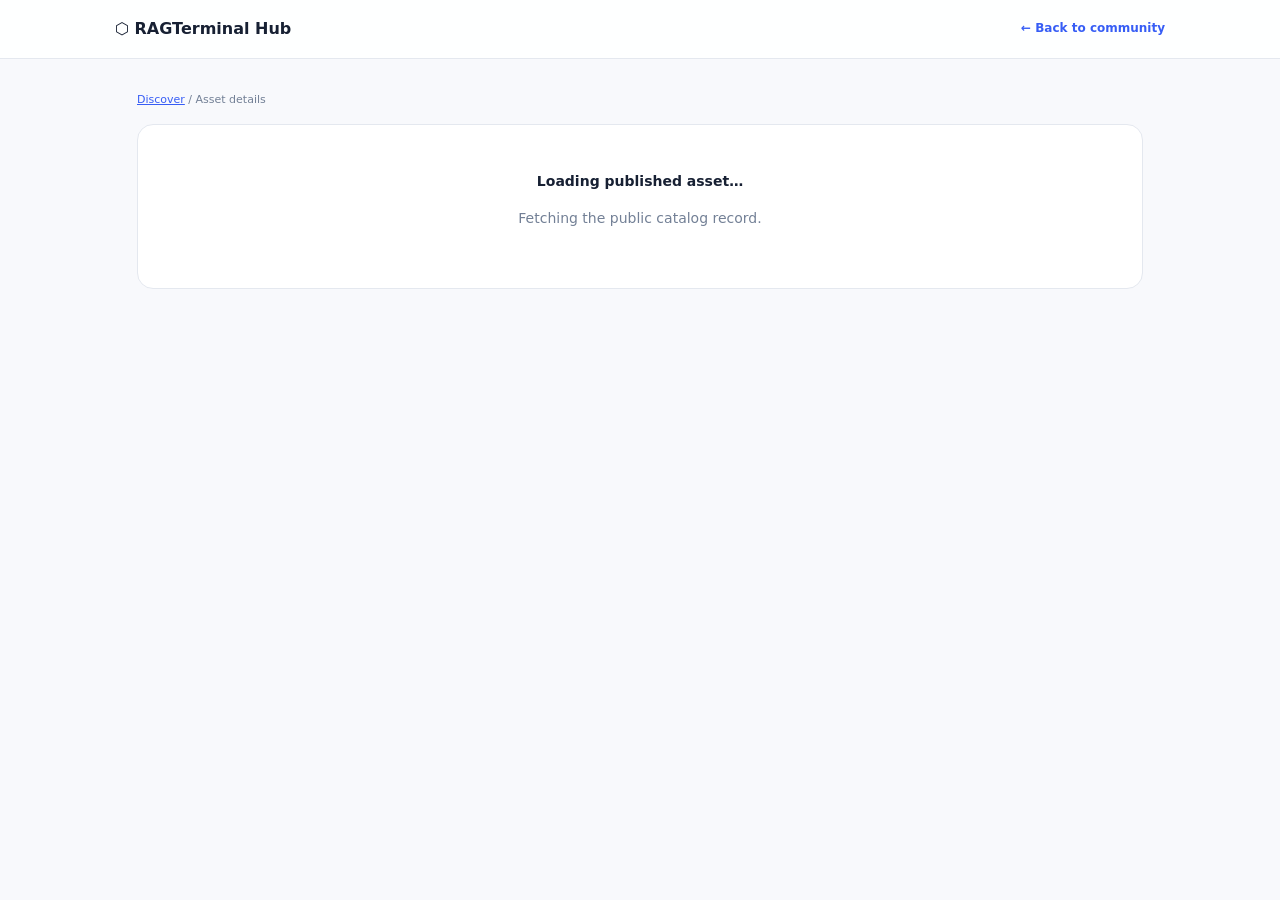
==== asset.html @ dce385fd "Add published asset detail pages" ====
<!doctype html>
<html lang="en">
<head>
<meta charset="utf-8"><meta name="viewport" content="width=device-width,initial-scale=1">
<meta name="theme-color" content="#f8f9fc"><title>Asset details — RAGTerminal Hub</title>
<meta name="description" content="Inspect a published RAGTerminal community asset and download its package.">
<style>
:root{--ink:#172033;--muted:#738096;--line:#e4e8ef;--blue:#375df5;--bg:#f8f9fc}*{box-sizing:border-box}body{margin:0;background:var(--bg);color:var(--ink);font:14px/1.6 Inter,system-ui,-apple-system,"Segoe UI",sans-serif}a{color:var(--blue)}.top{background:#ffffffed;border-bottom:1px solid var(--line);padding:16px 22px}.nav{max-width:1050px;margin:auto;display:flex;align-items:center;gap:14px}.brand{font-weight:850;font-size:16px}.back{margin-left:auto;text-decoration:none;font-size:12px;font-weight:750}.wrap{max-width:1050px;padding:32px 22px 70px;margin:auto}.crumb{font-size:11px;color:var(--muted);margin-bottom:16px}.panel{background:white;border:1px solid var(--line);border-radius:16px;padding:24px;margin-bottom:16px}.eyebrow{text-transform:uppercase;letter-spacing:1.5px;font-weight:850;color:var(--blue);font-size:10px}.head{display:flex;align-items:flex-start;gap:18px}.icon{background:#edf1ff;border-radius:14px;width:56px;height:56px;display:grid;place-items:center;font-size:24px;flex:none}.headmain{flex:1;min-width:0}.type{background:#edf1ff;color:#3154e9;font-size:10px;font-weight:850;padding:5px 8px;border-radius:7px}.title{font-size:clamp(25px,4vw,36px);line-height:1.15;letter-spacing:-1px;margin:7px 0}.muted{color:var(--muted)}.btn{display:inline-flex;align-items:center;justify-content:center;background:var(--blue);color:white;padding:11px 15px;border-radius:10px;font-weight:800;text-decoration:none;border:0}.btn.secondary{background:white;border:1px solid var(--line);color:var(--ink)}.tags{display:flex;gap:6px;flex-wrap:wrap;margin-top:14px}.tag{border:1px solid var(--line);background:#fafbfd;border-radius:7px;padding:5px 8px;font-size:10px;color:#657187}.grid{display:grid;grid-template-columns:1fr 1fr;gap:16px}.label{font-size:10px;text-transform:uppercase;letter-spacing:1px;font-weight:850;color:#8b95a5}.value{font-size:13px;margin-top:4px;overflow-wrap:anywhere}.file{display:flex;justify-content:space-between;gap:12px;padding:10px;border:1px solid #edf0f5;border-radius:9px;font-size:11px}.file code{overflow-wrap:anywhere}.notice{padding:12px;background:#fff8e8;color:#805d19;border:1px solid #f1dfb4;border-radius:10px;font-size:11px}.empty{text-align:center;padding:45px 20px}.error{color:#b42318}.hash{font:11px/1.7 ui-monospace,SFMono-Regular,monospace;overflow-wrap:anywhere}@media(max-width:650px){.grid{grid-template-columns:1fr}.panel{padding:18px}.head{gap:12px}.icon{width:44px;height:44px}}
</style>
</head>
<body>
<header class="top"><div class="nav"><span class="brand">⬡ RAGTerminal Hub</span><a class="back" href="/">← Back to community</a></div></header>
<main class="wrap">
<div class="crumb"><a href="/">Discover</a> / Asset details</div>
<div id="state" class="panel empty"><strong>Loading published asset…</strong><p class="muted">Fetching the public catalog record.</p></div>
<div id="detail" hidden>
<section class="panel">
<div class="eyebrow">Community asset</div>
<div class="head" style="margin-top:13px"><div id="icon" class="icon">⬡</div><div class="headmain"><span id="type" class="type">ASSET</span><h1 id="title" class="title"></h1><div id="owner" class="muted" style="font-size:12px"></div></div></div>
<p id="description" style="font-size:14px;max-width:800px;margin:22px 0 0"></p>
<div id="tags" class="tags"></div>
<div style="display:flex;gap:9px;flex-wrap:wrap;margin-top:22px"><a id="download" class="btn" href="#" rel="noopener">⇩ Download complete .pack</a><a class="btn secondary" href="/">Explore more assets</a></div>
</section>
<div class="grid">
<section class="panel"><div class="eyebrow">Release information</div><div class="grid" style="margin-top:17px">
<div><div class="label">Version</div><div id="version" class="value">—</div></div>
<div><div class="label">License</div><div id="license" class="value">—</div></div>
<div><div class="label">Last updated</div><div id="updated" class="value">—</div></div>
<div><div class="label">Package size</div><div id="size" class="value">—</div></div>
</div><div class="label" style="margin-top:20px">SHA-256</div><div id="sha" class="value hash"></div></section>
<section class="panel"><div class="eyebrow">Package safety</div><p style="font-size:12px;color:#536176">This page describes a published package. Downloading does not execute its flows or scripts. Inspect package contents and assess their behavior before importing or running them in any runtime.</p><div class="notice">Automated structural checks are guardrails, not a malware scan. Publication is not a guarantee that uploaded content is safe or appropriate.</div></section>
</div>
<section class="panel"><div class="eyebrow">Included files</div><p class="muted" style="font-size:12px;margin:7px 0 15px">Files are listed from the server-validated package preview.</p><div id="files" style="display:grid;gap:7px"></div></section>
</div>
</main>
<script type="module">
import { createClient } from "https://esm.sh/@supabase/supabase-js@2.57.0";
const URL="https://zjifbqdvbmvuiwgwdkey.supabase.co";
const KEY="sb_publishable_cyOdOu5OkDSr8tX-EvbiqQ_oNbc3KHC";
const $=s=>document.querySelector(s);
const icons={knowledge:"▤",flow:"⑂",block:"▦",script:"‹/›",play:"▷"};
function fail(message){$("#state").replaceChildren();$("#state").className="panel empty";const h=document.createElement("strong");h.className="error";h.textContent=message;$("#state").append(h);const p=document.createElement("p");p.className="muted";p.textContent="This asset may have been unpublished, or the link may be incomplete.";$("#state").append(p)}
function humanSize(n){if(!Number.isFinite(Number(n)))return "—";const b=Number(n);return b<1024?b+" B":b<1048576?(b/1024).toFixed(1)+" KiB":(b/1048576).toFixed(2)+" MiB"}
async function load(){
 const id=new URLSearchParams(location.search).get("id");
 if(!id||!/^[0-9a-f-]{36}$/i.test(id)){fail("Invalid asset link.");return}
 const p=new URLSearchParams({select:"id,title,description,artifact_type,tags,license,latest_version,sha256,metadata,updated_at,repository:community_repositories!inner(id,slug,title,description,latest_version,package_storage_path,package_sha256,package_size_bytes,visibility,status)",id:"eq."+id,status:"eq.published","repository.status":"eq.published","repository.visibility":"eq.public",limit:"1"});
 const res=await fetch(URL+"/rest/v1/community_artifacts?"+p.toString(),{headers:{apikey:KEY,Accept:"application/json"}});
 if(!res.ok)throw new Error("Catalog request failed ("+res.status+").");
 const rows=await res.json();if(!Array.isArray(rows)||!rows.length){fail("Asset not found.");return}
 const a=rows[0],r=a.repository;
 if(!r?.package_storage_path){fail("The package release is unavailable.");return}
 $("#state").hidden=true;$("#detail").hidden=false;
 document.title=a.title+" — RAGTerminal Hub";
 $("#icon").textContent=icons[a.artifact_type]||"⬡";$("#type").textContent=(a.artifact_type||"asset").toUpperCase();
 $("#title").textContent=a.title;$("#owner").textContent="by "+(r.slug||"community contributor")+" · package "+r.title;
 $("#description").textContent=a.description||r.description||"No description was provided.";
 (a.tags||[]).forEach(t=>{const e=document.createElement("span");e.className="tag";e.textContent=t;$("#tags").append(e)});
 const objectPath=r.package_storage_path.split("/").map(encodeURIComponent).join("/");
 $("#download").href=URL+"/storage/v1/object/public/community-releases/"+objectPath+"?download="+encodeURIComponent((r.slug||"RAGTerminal")+".pack");
 $("#version").textContent=a.latest_version||r.latest_version||"—";$("#license").textContent=a.license||"License unspecified";
 $("#updated").textContent=a.updated_at?new Date(a.updated_at).toLocaleString():"—";
 $("#size").textContent=humanSize(r.package_size_bytes);$("#sha").textContent=a.sha256||r.package_sha256||"Not provided";
 const files=Array.isArray(a.metadata?.files)?a.metadata.files:[];
 $("#files").replaceChildren();
 if(!files.length){$("#files").textContent="No file summary is available."}
 files.forEach(f=>{const row=document.createElement("div");row.className="file";const path=document.createElement("code");path.textContent=f.path||"unnamed";const stat=document.createElement("span");stat.className="muted";stat.textContent=f.records==null?humanSize(f.size_bytes):f.records+" records";row.append(path,stat);$("#files").append(row)});
}
load().catch(e=>fail(e.message||"Could not load this asset."));
</script>
</body></html>
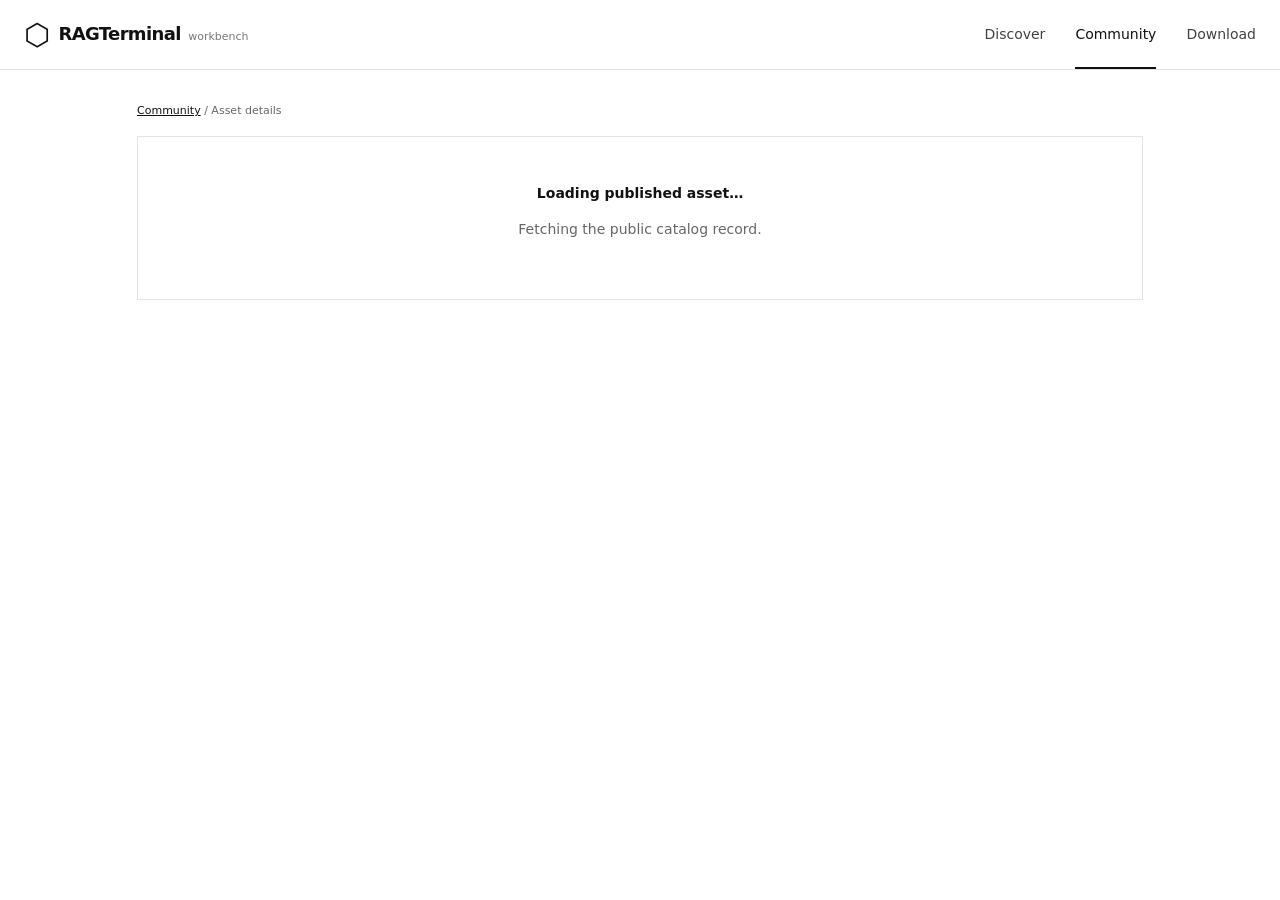
==== commit 77e91b0f: "Align asset details navigation with site structure" ====
--- a/asset.html
+++ b/asset.html
@@ -6,12 +6,31 @@
 <meta name="description" content="Inspect a published RAGTerminal community asset and download its package.">
 <style>
 :root{--ink:#172033;--muted:#738096;--line:#e4e8ef;--blue:#375df5;--bg:#f8f9fc}*{box-sizing:border-box}body{margin:0;background:var(--bg);color:var(--ink);font:14px/1.6 Inter,system-ui,-apple-system,"Segoe UI",sans-serif}a{color:var(--blue)}.top{background:#ffffffed;border-bottom:1px solid var(--line);padding:16px 22px}.nav{max-width:1050px;margin:auto;display:flex;align-items:center;gap:14px}.brand{font-weight:850;font-size:16px}.back{margin-left:auto;text-decoration:none;font-size:12px;font-weight:750}.wrap{max-width:1050px;padding:32px 22px 70px;margin:auto}.crumb{font-size:11px;color:var(--muted);margin-bottom:16px}.panel{background:white;border:1px solid var(--line);border-radius:16px;padding:24px;margin-bottom:16px}.eyebrow{text-transform:uppercase;letter-spacing:1.5px;font-weight:850;color:var(--blue);font-size:10px}.head{display:flex;align-items:flex-start;gap:18px}.icon{background:#edf1ff;border-radius:14px;width:56px;height:56px;display:grid;place-items:center;font-size:24px;flex:none}.headmain{flex:1;min-width:0}.type{background:#edf1ff;color:#3154e9;font-size:10px;font-weight:850;padding:5px 8px;border-radius:7px}.title{font-size:clamp(25px,4vw,36px);line-height:1.15;letter-spacing:-1px;margin:7px 0}.muted{color:var(--muted)}.btn{display:inline-flex;align-items:center;justify-content:center;background:var(--blue);color:white;padding:11px 15px;border-radius:10px;font-weight:800;text-decoration:none;border:0}.btn.secondary{background:white;border:1px solid var(--line);color:var(--ink)}.tags{display:flex;gap:6px;flex-wrap:wrap;margin-top:14px}.tag{border:1px solid var(--line);background:#fafbfd;border-radius:7px;padding:5px 8px;font-size:10px;color:#657187}.grid{display:grid;grid-template-columns:1fr 1fr;gap:16px}.label{font-size:10px;text-transform:uppercase;letter-spacing:1px;font-weight:850;color:#8b95a5}.value{font-size:13px;margin-top:4px;overflow-wrap:anywhere}.file{display:flex;justify-content:space-between;gap:12px;padding:10px;border:1px solid #edf0f5;border-radius:9px;font-size:11px}.file code{overflow-wrap:anywhere}.notice{padding:12px;background:#fff8e8;color:#805d19;border:1px solid #f1dfb4;border-radius:10px;font-size:11px}.empty{text-align:center;padding:45px 20px}.error{color:#b42318}.hash{font:11px/1.7 ui-monospace,SFMono-Regular,monospace;overflow-wrap:anywhere}@media(max-width:650px){.grid{grid-template-columns:1fr}.panel{padding:18px}.head{gap:12px}.icon{width:44px;height:44px}}
+
+/* Shared editorial site navigation and neutral card treatment */
+:root{--ink:#111;--muted:#666;--line:#e2e2e2;--blue:#111;--bg:#fff}
+body{background:#fff;color:#111}
+a{color:#111}
+.top{height:70px;padding:0 24px;background:#fff;border-bottom:1px solid #e2e2e2}
+.nav{height:100%;width:min(1260px,100%);max-width:1260px;gap:44px}
+.brand{display:flex;align-items:center;gap:9px;text-decoration:none;font-size:18px;font-weight:800;letter-spacing:-.65px;white-space:nowrap}
+.brand-mark{font-size:30px;line-height:1;font-weight:400}
+.brand small{font-size:11px;font-weight:500;letter-spacing:0;color:#777;margin-left:4px}
+.links{display:flex;align-items:center;gap:30px;margin-left:auto;height:100%}
+.links a{text-decoration:none;color:#414141;font-size:14px;padding:23px 0 21px;border-bottom:2px solid transparent}
+.links a:hover,.links a[aria-current=page]{color:#111;border-bottom-color:#111}
+.panel{border-radius:0;border-color:#e2e2e2}
+.btn{border-radius:0;background:#111;color:#fff}
+.btn.secondary{background:#fff;color:#111;border-color:#d5d5d5}
+.type,.icon{border-radius:0;background:#f2f2f2;color:#111}
+.notice{border-radius:0}
+@media(max-width:650px){.top{height:62px;padding:0 16px}.nav{gap:14px}.brand{font-size:15px;gap:5px}.brand-mark{font-size:24px}.brand small{display:none}.links{gap:13px}.links a{font-size:12px;padding:20px 0}}
 </style>
 </head>
 <body>
-<header class="top"><div class="nav"><span class="brand">⬡ RAGTerminal Hub</span><a class="back" href="/">← Back to community</a></div></header>
+<header class="top"><div class="nav"><a class="brand" href="/" aria-label="RAGTerminal Discover"><span class="brand-mark">⬡</span><span>RAGTerminal<small> workbench</small></span></a><nav class="links" aria-label="Primary"><a href="/">Discover</a><a href="/community.html" aria-current="page">Community</a><a href="/download.html">Download</a></nav></div></header>
 <main class="wrap">
-<div class="crumb"><a href="/">Discover</a> / Asset details</div>
+<div class="crumb"><a href="/community.html">Community</a> / Asset details</div>
 <div id="state" class="panel empty"><strong>Loading published asset…</strong><p class="muted">Fetching the public catalog record.</p></div>
 <div id="detail" hidden>
 <section class="panel">
@@ -19,7 +38,7 @@
 <div class="head" style="margin-top:13px"><div id="icon" class="icon">⬡</div><div class="headmain"><span id="type" class="type">ASSET</span><h1 id="title" class="title"></h1><div id="owner" class="muted" style="font-size:12px"></div></div></div>
 <p id="description" style="font-size:14px;max-width:800px;margin:22px 0 0"></p>
 <div id="tags" class="tags"></div>
-<div style="display:flex;gap:9px;flex-wrap:wrap;margin-top:22px"><a id="download" class="btn" href="#" rel="noopener">⇩ Download complete .pack</a><a class="btn secondary" href="/">Explore more assets</a></div>
+<div style="display:flex;gap:9px;flex-wrap:wrap;margin-top:22px"><a id="download" class="btn" href="#" rel="noopener">⇩ Download complete .pack</a><a class="btn secondary" href="/community.html">Explore more assets</a></div>
 </section>
 <div class="grid">
 <section class="panel"><div class="eyebrow">Release information</div><div class="grid" style="margin-top:17px">
@@ -34,9 +53,10 @@
 </div>
 </main>
 <script type="module">
-import { createClient } from "https://esm.sh/@supabase/supabase-js@2.57.0";
+import { createClient } from "https://esm.sh/@supabase/supabase-js@2.117.3";
 const URL="https://zjifbqdvbmvuiwgwdkey.supabase.co";
 const KEY="sb_publishable_cyOdOu5OkDSr8tX-EvbiqQ_oNbc3KHC";
+const supabase=createClient(URL,KEY,{auth:{persistSession:true,autoRefreshToken:true,detectSessionInUrl:false}});
 const $=s=>document.querySelector(s);
 const icons={knowledge:"▤",flow:"⑂",block:"▦",script:"‹/›",play:"▷"};
 function fail(message){$("#state").replaceChildren();$("#state").className="panel empty";const h=document.createElement("strong");h.className="error";h.textContent=message;$("#state").append(h);const p=document.createElement("p");p.className="muted";p.textContent="This asset may have been unpublished, or the link may be incomplete.";$("#state").append(p)}
@@ -66,6 +86,24 @@
  if(!files.length){$("#files").textContent="No file summary is available."}
  files.forEach(f=>{const row=document.createElement("div");row.className="file";const path=document.createElement("code");path.textContent=f.path||"unnamed";const stat=document.createElement("span");stat.className="muted";stat.textContent=f.records==null?humanSize(f.size_bytes):f.records+" records";row.append(path,stat);$("#files").append(row)});
 }
+$("#download").addEventListener("click",event=>{
+ if(event.button!==0||event.metaKey||event.ctrlKey||event.shiftKey||event.altKey)return;
+ const href=$("#download").href;
+ if(!href||href.endsWith("#"))return;
+ event.preventDefault();
+ void (async()=>{
+  try{
+   const {data:{session},error:sessionError}=await supabase.auth.getSession();
+   if(sessionError)throw sessionError;
+   if(session?.user){
+    const artifactId=new URLSearchParams(location.search).get("id");
+    const {error}=await supabase.from("community_download_events").insert({artifact_id:artifactId,user_id:session.user.id});
+    if(error)throw error;
+   }
+  }catch(error){console.warn("Community download metric was not recorded",error)}
+  window.location.assign(href);
+ })();
+});
 load().catch(e=>fail(e.message||"Could not load this asset."));
 </script>
 </body></html>
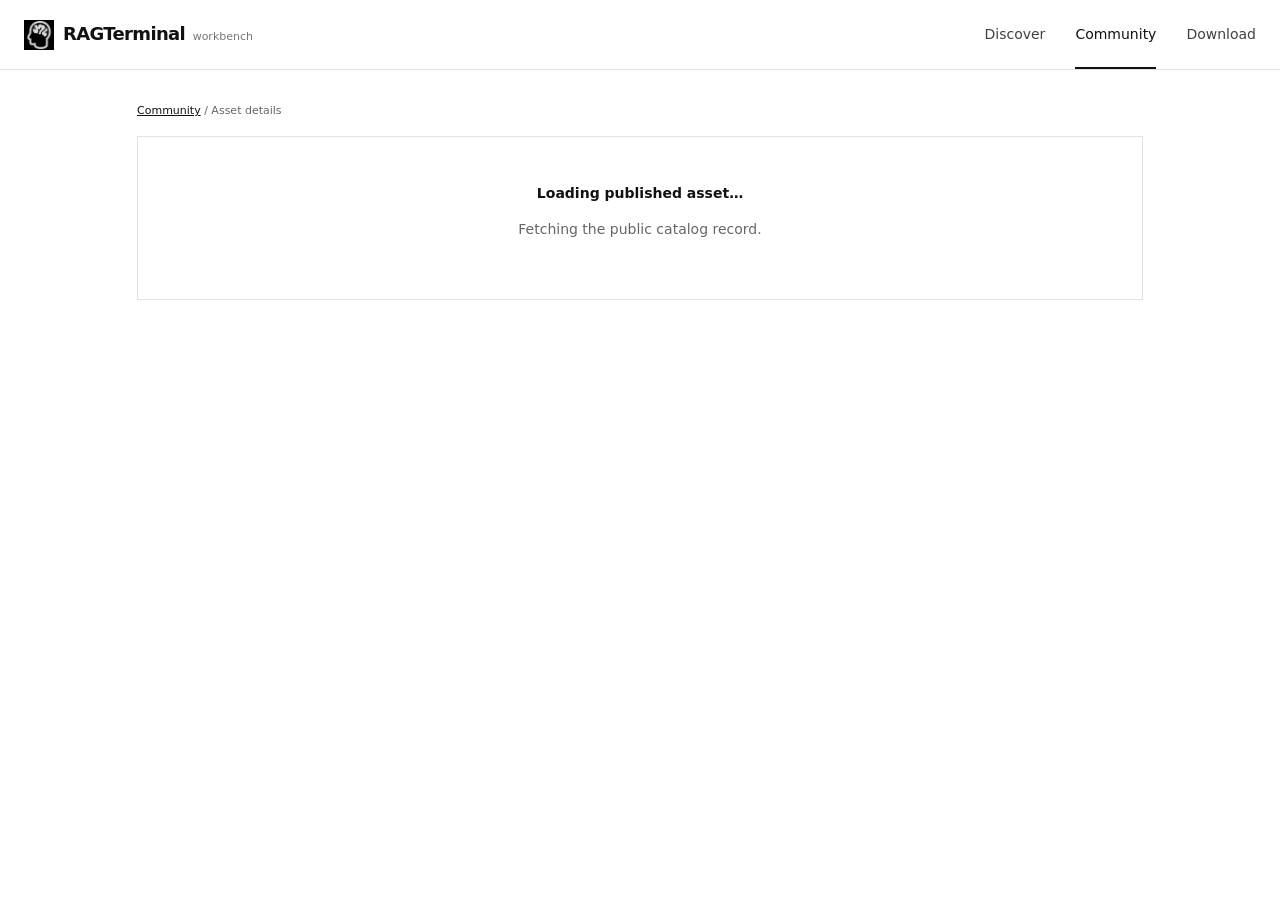
==== commit 3faaf122: "Use native RAGTerminal icon on asset details and favicon" ====
--- a/asset.html
+++ b/asset.html
@@ -2,7 +2,7 @@
 <html lang="en">
 <head>
 <meta charset="utf-8"><meta name="viewport" content="width=device-width,initial-scale=1">
-<meta name="theme-color" content="#f8f9fc"><title>Asset details — RAGTerminal Hub</title>
+<meta name="theme-color" content="#f8f9fc"><link rel="icon" type="image/png" href="/assets/ragterminal-app-icon.png"><title>Asset details — RAGTerminal Hub</title>
 <meta name="description" content="Inspect a published RAGTerminal community asset and download its package.">
 <style>
 :root{--ink:#172033;--muted:#738096;--line:#e4e8ef;--blue:#375df5;--bg:#f8f9fc}*{box-sizing:border-box}body{margin:0;background:var(--bg);color:var(--ink);font:14px/1.6 Inter,system-ui,-apple-system,"Segoe UI",sans-serif}a{color:var(--blue)}.top{background:#ffffffed;border-bottom:1px solid var(--line);padding:16px 22px}.nav{max-width:1050px;margin:auto;display:flex;align-items:center;gap:14px}.brand{font-weight:850;font-size:16px}.back{margin-left:auto;text-decoration:none;font-size:12px;font-weight:750}.wrap{max-width:1050px;padding:32px 22px 70px;margin:auto}.crumb{font-size:11px;color:var(--muted);margin-bottom:16px}.panel{background:white;border:1px solid var(--line);border-radius:16px;padding:24px;margin-bottom:16px}.eyebrow{text-transform:uppercase;letter-spacing:1.5px;font-weight:850;color:var(--blue);font-size:10px}.head{display:flex;align-items:flex-start;gap:18px}.icon{background:#edf1ff;border-radius:14px;width:56px;height:56px;display:grid;place-items:center;font-size:24px;flex:none}.headmain{flex:1;min-width:0}.type{background:#edf1ff;color:#3154e9;font-size:10px;font-weight:850;padding:5px 8px;border-radius:7px}.title{font-size:clamp(25px,4vw,36px);line-height:1.15;letter-spacing:-1px;margin:7px 0}.muted{color:var(--muted)}.btn{display:inline-flex;align-items:center;justify-content:center;background:var(--blue);color:white;padding:11px 15px;border-radius:10px;font-weight:800;text-decoration:none;border:0}.btn.secondary{background:white;border:1px solid var(--line);color:var(--ink)}.tags{display:flex;gap:6px;flex-wrap:wrap;margin-top:14px}.tag{border:1px solid var(--line);background:#fafbfd;border-radius:7px;padding:5px 8px;font-size:10px;color:#657187}.grid{display:grid;grid-template-columns:1fr 1fr;gap:16px}.label{font-size:10px;text-transform:uppercase;letter-spacing:1px;font-weight:850;color:#8b95a5}.value{font-size:13px;margin-top:4px;overflow-wrap:anywhere}.file{display:flex;justify-content:space-between;gap:12px;padding:10px;border:1px solid #edf0f5;border-radius:9px;font-size:11px}.file code{overflow-wrap:anywhere}.notice{padding:12px;background:#fff8e8;color:#805d19;border:1px solid #f1dfb4;border-radius:10px;font-size:11px}.empty{text-align:center;padding:45px 20px}.error{color:#b42318}.hash{font:11px/1.7 ui-monospace,SFMono-Regular,monospace;overflow-wrap:anywhere}@media(max-width:650px){.grid{grid-template-columns:1fr}.panel{padding:18px}.head{gap:12px}.icon{width:44px;height:44px}}
@@ -14,7 +14,7 @@
 .top{height:70px;padding:0 24px;background:#fff;border-bottom:1px solid #e2e2e2}
 .nav{height:100%;width:min(1260px,100%);max-width:1260px;gap:44px}
 .brand{display:flex;align-items:center;gap:9px;text-decoration:none;font-size:18px;font-weight:800;letter-spacing:-.65px;white-space:nowrap}
-.brand-mark{font-size:30px;line-height:1;font-weight:400}
+.brand-icon{width:30px;height:30px;display:block;object-fit:contain;flex:none}
 .brand small{font-size:11px;font-weight:500;letter-spacing:0;color:#777;margin-left:4px}
 .links{display:flex;align-items:center;gap:30px;margin-left:auto;height:100%}
 .links a{text-decoration:none;color:#414141;font-size:14px;padding:23px 0 21px;border-bottom:2px solid transparent}
@@ -24,11 +24,11 @@
 .btn.secondary{background:#fff;color:#111;border-color:#d5d5d5}
 .type,.icon{border-radius:0;background:#f2f2f2;color:#111}
 .notice{border-radius:0}
-@media(max-width:650px){.top{height:62px;padding:0 16px}.nav{gap:14px}.brand{font-size:15px;gap:5px}.brand-mark{font-size:24px}.brand small{display:none}.links{gap:13px}.links a{font-size:12px;padding:20px 0}}
+@media(max-width:650px){.top{height:62px;padding:0 16px}.nav{gap:14px}.brand{font-size:15px;gap:5px}.brand-icon{width:24px;height:24px}.brand small{display:none}.links{gap:13px}.links a{font-size:12px;padding:20px 0}}
 </style>
 </head>
 <body>
-<header class="top"><div class="nav"><a class="brand" href="/" aria-label="RAGTerminal Discover"><span class="brand-mark">⬡</span><span>RAGTerminal<small> workbench</small></span></a><nav class="links" aria-label="Primary"><a href="/">Discover</a><a href="/community.html" aria-current="page">Community</a><a href="/download.html">Download</a></nav></div></header>
+<header class="top"><div class="nav"><a class="brand" href="/" aria-label="RAGTerminal Discover"><img class="brand-icon" src="/assets/ragterminal-app-icon.png" alt=""><span>RAGTerminal<small> workbench</small></span></a><nav class="links" aria-label="Primary"><a href="/">Discover</a><a href="/community.html" aria-current="page">Community</a><a href="/download.html">Download</a></nav></div></header>
 <main class="wrap">
 <div class="crumb"><a href="/community.html">Community</a> / Asset details</div>
 <div id="state" class="panel empty"><strong>Loading published asset…</strong><p class="muted">Fetching the public catalog record.</p></div>
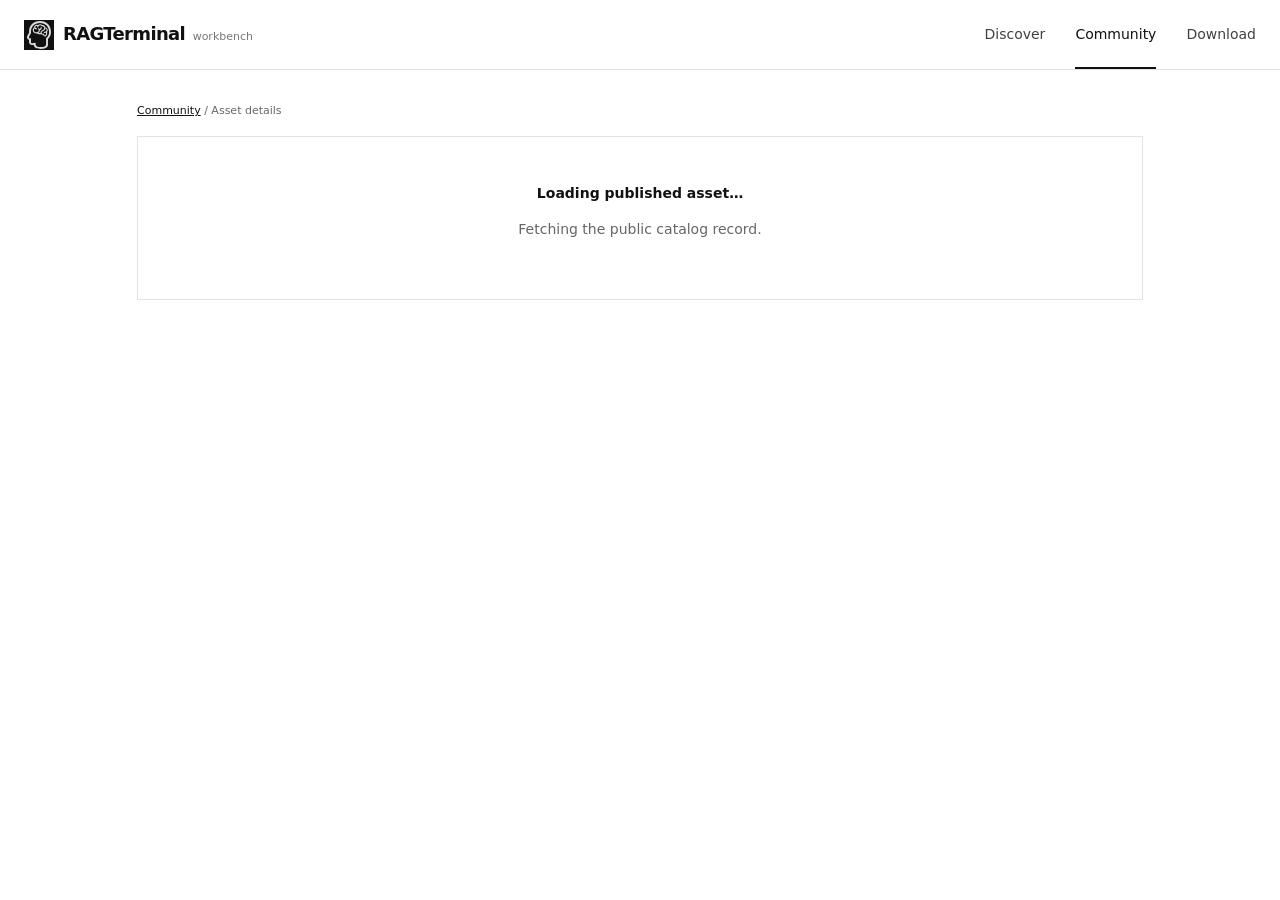
==== commit 62ab8f9d: "Use supplied native profile icon across Hub navigation" ====
--- a/asset.html
+++ b/asset.html
@@ -2,7 +2,7 @@
 <html lang="en">
 <head>
 <meta charset="utf-8"><meta name="viewport" content="width=device-width,initial-scale=1">
-<meta name="theme-color" content="#f8f9fc"><link rel="icon" type="image/png" href="/assets/ragterminal-app-icon.png"><title>Asset details — RAGTerminal Hub</title>
+<meta name="theme-color" content="#f8f9fc"><link rel="icon" type="image/png" href="/assets/ragterminal-app-icon.svg"><title>Asset details — RAGTerminal Hub</title>
 <meta name="description" content="Inspect a published RAGTerminal community asset and download its package.">
 <style>
 :root{--ink:#172033;--muted:#738096;--line:#e4e8ef;--blue:#375df5;--bg:#f8f9fc}*{box-sizing:border-box}body{margin:0;background:var(--bg);color:var(--ink);font:14px/1.6 Inter,system-ui,-apple-system,"Segoe UI",sans-serif}a{color:var(--blue)}.top{background:#ffffffed;border-bottom:1px solid var(--line);padding:16px 22px}.nav{max-width:1050px;margin:auto;display:flex;align-items:center;gap:14px}.brand{font-weight:850;font-size:16px}.back{margin-left:auto;text-decoration:none;font-size:12px;font-weight:750}.wrap{max-width:1050px;padding:32px 22px 70px;margin:auto}.crumb{font-size:11px;color:var(--muted);margin-bottom:16px}.panel{background:white;border:1px solid var(--line);border-radius:16px;padding:24px;margin-bottom:16px}.eyebrow{text-transform:uppercase;letter-spacing:1.5px;font-weight:850;color:var(--blue);font-size:10px}.head{display:flex;align-items:flex-start;gap:18px}.icon{background:#edf1ff;border-radius:14px;width:56px;height:56px;display:grid;place-items:center;font-size:24px;flex:none}.headmain{flex:1;min-width:0}.type{background:#edf1ff;color:#3154e9;font-size:10px;font-weight:850;padding:5px 8px;border-radius:7px}.title{font-size:clamp(25px,4vw,36px);line-height:1.15;letter-spacing:-1px;margin:7px 0}.muted{color:var(--muted)}.btn{display:inline-flex;align-items:center;justify-content:center;background:var(--blue);color:white;padding:11px 15px;border-radius:10px;font-weight:800;text-decoration:none;border:0}.btn.secondary{background:white;border:1px solid var(--line);color:var(--ink)}.tags{display:flex;gap:6px;flex-wrap:wrap;margin-top:14px}.tag{border:1px solid var(--line);background:#fafbfd;border-radius:7px;padding:5px 8px;font-size:10px;color:#657187}.grid{display:grid;grid-template-columns:1fr 1fr;gap:16px}.label{font-size:10px;text-transform:uppercase;letter-spacing:1px;font-weight:850;color:#8b95a5}.value{font-size:13px;margin-top:4px;overflow-wrap:anywhere}.file{display:flex;justify-content:space-between;gap:12px;padding:10px;border:1px solid #edf0f5;border-radius:9px;font-size:11px}.file code{overflow-wrap:anywhere}.notice{padding:12px;background:#fff8e8;color:#805d19;border:1px solid #f1dfb4;border-radius:10px;font-size:11px}.empty{text-align:center;padding:45px 20px}.error{color:#b42318}.hash{font:11px/1.7 ui-monospace,SFMono-Regular,monospace;overflow-wrap:anywhere}@media(max-width:650px){.grid{grid-template-columns:1fr}.panel{padding:18px}.head{gap:12px}.icon{width:44px;height:44px}}
@@ -14,7 +14,7 @@
 .top{height:70px;padding:0 24px;background:#fff;border-bottom:1px solid #e2e2e2}
 .nav{height:100%;width:min(1260px,100%);max-width:1260px;gap:44px}
 .brand{display:flex;align-items:center;gap:9px;text-decoration:none;font-size:18px;font-weight:800;letter-spacing:-.65px;white-space:nowrap}
-.brand-icon{width:30px;height:30px;display:block;object-fit:contain;flex:none}
+.brand-icon{width:30px;height:30px;display:block;object-fit:contain;flex:none;background:#111;padding:1px}
 .brand small{font-size:11px;font-weight:500;letter-spacing:0;color:#777;margin-left:4px}
 .links{display:flex;align-items:center;gap:30px;margin-left:auto;height:100%}
 .links a{text-decoration:none;color:#414141;font-size:14px;padding:23px 0 21px;border-bottom:2px solid transparent}
@@ -28,7 +28,7 @@
 </style>
 </head>
 <body>
-<header class="top"><div class="nav"><a class="brand" href="/" aria-label="RAGTerminal Discover"><img class="brand-icon" src="/assets/ragterminal-app-icon.png" alt=""><span>RAGTerminal<small> workbench</small></span></a><nav class="links" aria-label="Primary"><a href="/">Discover</a><a href="/community.html" aria-current="page">Community</a><a href="/download.html">Download</a></nav></div></header>
+<header class="top"><div class="nav"><a class="brand" href="/" aria-label="RAGTerminal Discover"><img class="brand-icon" src="/assets/brain.head.profile.svg" alt=""><span>RAGTerminal<small> workbench</small></span></a><nav class="links" aria-label="Primary"><a href="/">Discover</a><a href="/community.html" aria-current="page">Community</a><a href="/download.html">Download</a></nav></div></header>
 <main class="wrap">
 <div class="crumb"><a href="/community.html">Community</a> / Asset details</div>
 <div id="state" class="panel empty"><strong>Loading published asset…</strong><p class="muted">Fetching the public catalog record.</p></div>
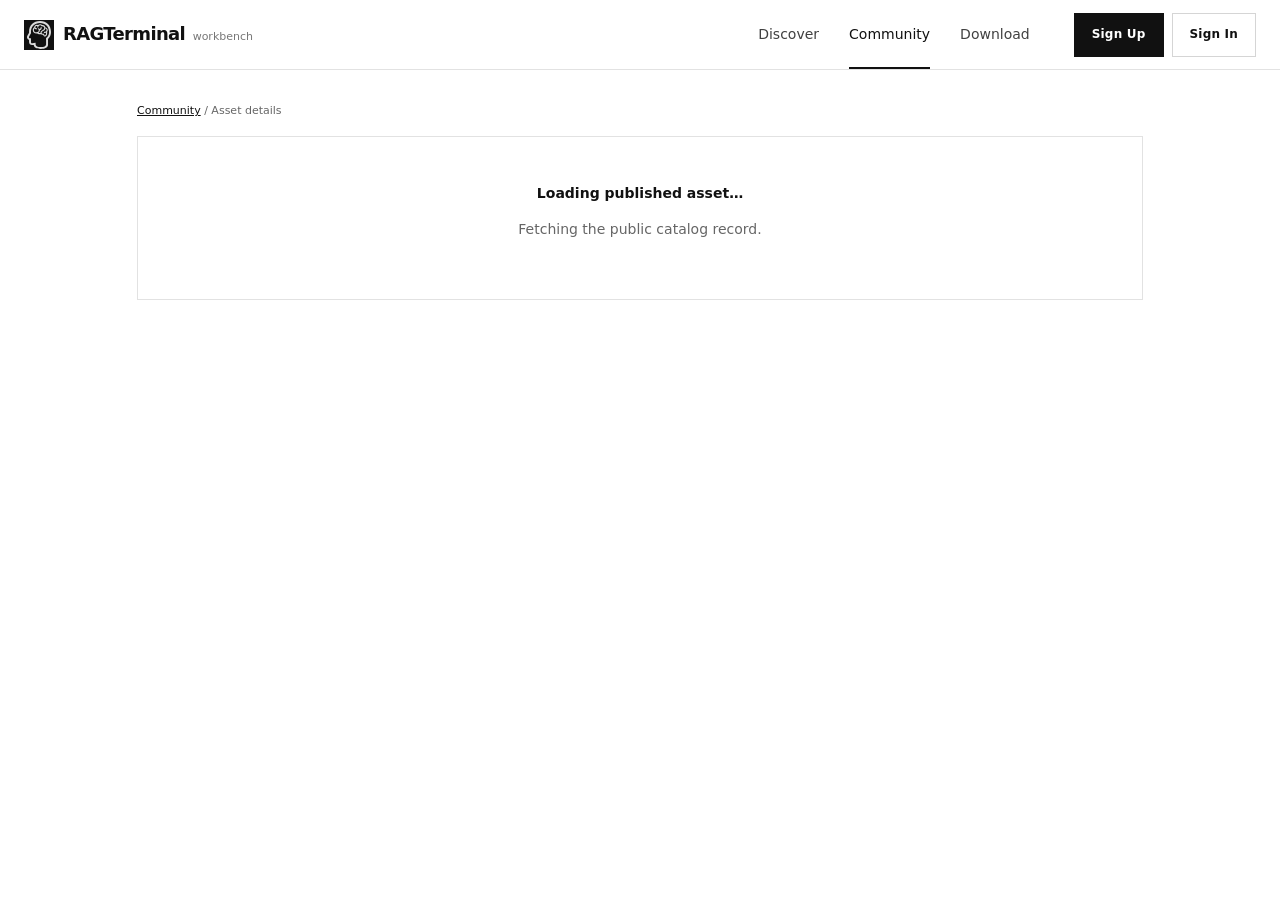
==== commit 5078d6e2: "Keep asset details header consistent with account navigation" ====
--- a/asset.html
+++ b/asset.html
@@ -17,6 +17,9 @@
 .brand-icon{width:30px;height:30px;display:block;object-fit:contain;flex:none;background:#111;padding:1px}
 .brand small{font-size:11px;font-weight:500;letter-spacing:0;color:#777;margin-left:4px}
 .links{display:flex;align-items:center;gap:30px;margin-left:auto;height:100%}
+.nav-actions{display:flex;align-items:center;gap:8px;white-space:nowrap}
+.auth-btn{display:inline-flex;align-items:center;justify-content:center;min-height:44px;padding:0 17px;border:1px solid #111;background:#111;color:#fff;text-decoration:none;font-size:12px;font-weight:700;letter-spacing:.2px}
+.auth-btn:hover{background:#333;color:#fff}.auth-btn.secondary{background:#fff;color:#111;border-color:#d5d5d5}.auth-btn.secondary:hover{background:#f5f5f5;color:#111}
 .links a{text-decoration:none;color:#414141;font-size:14px;padding:23px 0 21px;border-bottom:2px solid transparent}
 .links a:hover,.links a[aria-current=page]{color:#111;border-bottom-color:#111}
 .panel{border-radius:0;border-color:#e2e2e2}
@@ -24,11 +27,13 @@
 .btn.secondary{background:#fff;color:#111;border-color:#d5d5d5}
 .type,.icon{border-radius:0;background:#f2f2f2;color:#111}
 .notice{border-radius:0}
-@media(max-width:650px){.top{height:62px;padding:0 16px}.nav{gap:14px}.brand{font-size:15px;gap:5px}.brand-icon{width:24px;height:24px}.brand small{display:none}.links{gap:13px}.links a{font-size:12px;padding:20px 0}}
+@media(max-width:850px){.nav{gap:18px}.links{gap:18px}}
+@media(max-width:650px){.top{height:62px;padding:0 16px}.nav{gap:8px}.brand{font-size:13px;gap:5px}.brand-icon{width:24px;height:24px}.brand small{display:none}.links{gap:10px}.links a{font-size:11px;padding:20px 0}.nav-actions{gap:5px}.auth-btn{min-height:34px;padding:0 8px;font-size:10px;letter-spacing:0}}
+@media(max-width:480px){.links{gap:7px}.links a{font-size:10px}.brand{font-size:12px;gap:3px}.auth-btn{min-height:32px;padding:0 6px;font-size:9px}}
 </style>
 </head>
 <body>
-<header class="top"><div class="nav"><a class="brand" href="/" aria-label="RAGTerminal Discover"><img class="brand-icon" src="/assets/brain.head.profile.svg" alt=""><span>RAGTerminal<small> workbench</small></span></a><nav class="links" aria-label="Primary"><a href="/">Discover</a><a href="/community.html" aria-current="page">Community</a><a href="/download.html">Download</a></nav></div></header>
+<header class="top"><div class="nav"><a class="brand" href="/" aria-label="RAGTerminal Discover"><img class="brand-icon" src="/assets/brain.head.profile.svg" alt=""><span>RAGTerminal<small> workbench</small></span></a><nav class="links" aria-label="Primary"><a href="/">Discover</a><a href="/community.html" aria-current="page">Community</a><a href="/download.html">Download</a></nav><div class="nav-actions" aria-label="Account actions"><a class="auth-btn" href="/community.html?auth=signup">Sign Up</a><a class="auth-btn secondary" href="/community.html?auth=signin">Sign In</a></div></div></header>
 <main class="wrap">
 <div class="crumb"><a href="/community.html">Community</a> / Asset details</div>
 <div id="state" class="panel empty"><strong>Loading published asset…</strong><p class="muted">Fetching the public catalog record.</p></div>
